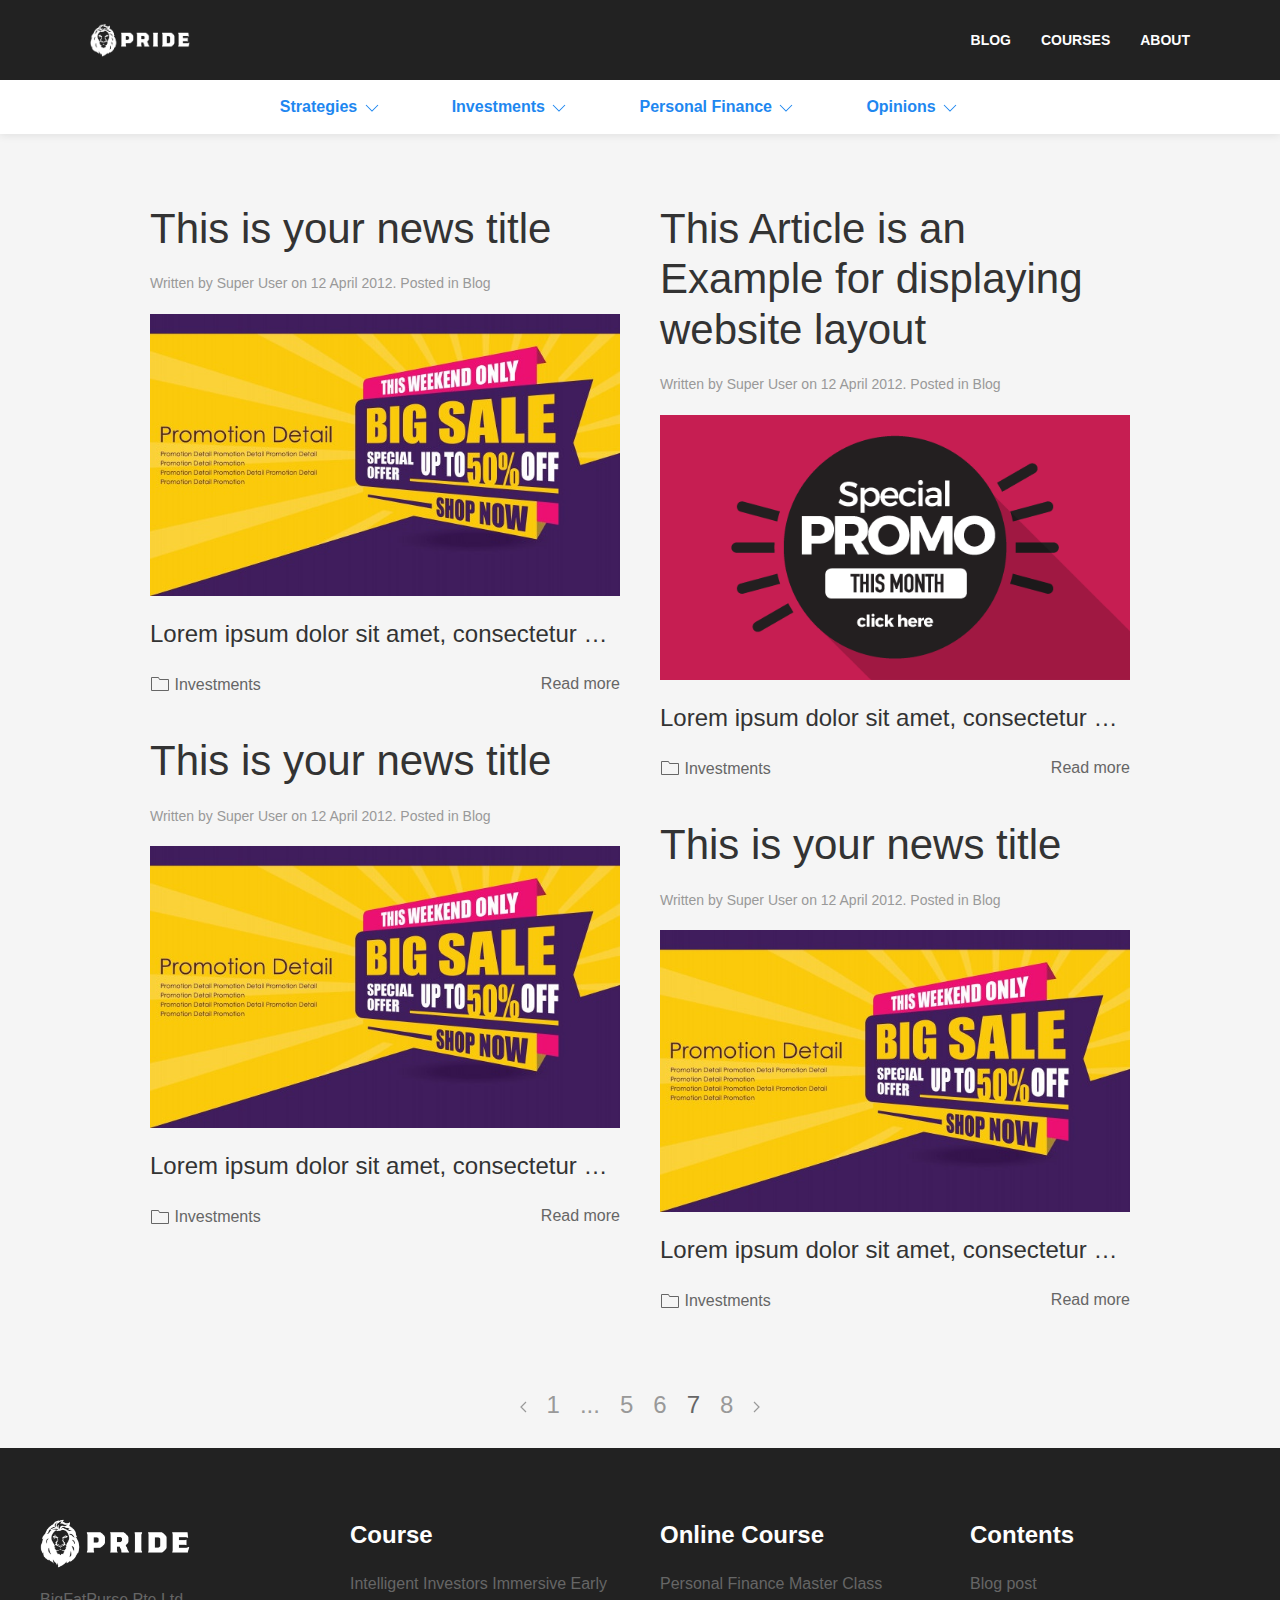
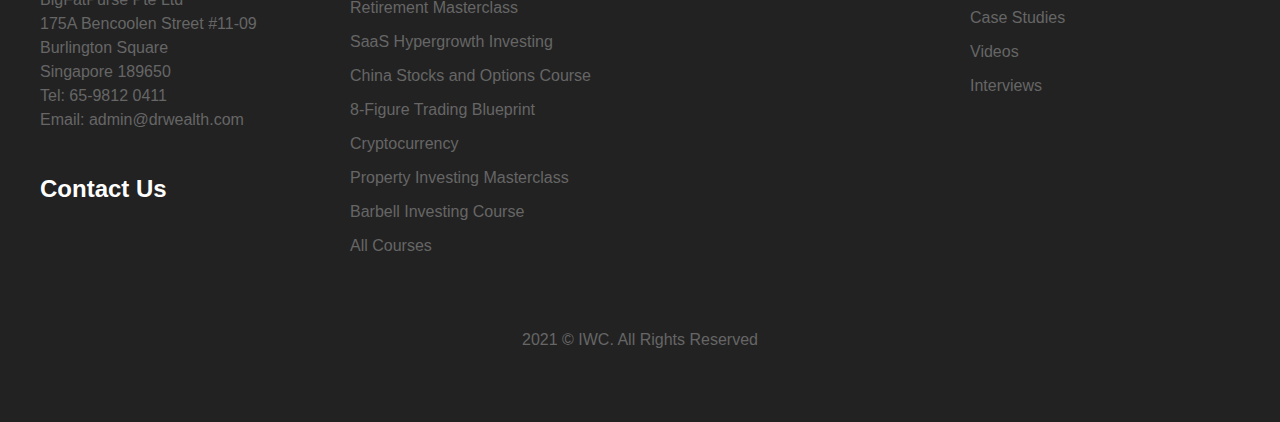
==== blog.html @ b1d2728e "Adding Something New" ====
<!DOCTYPE html>
<html lang="en">
<head>
    <meta charset="UTF-8">
    <meta http-equiv="X-UA-Compatible" content="IE=edge">
    <meta name="viewport" content="width=device-width, initial-scale=1.0">
    <link rel="stylesheet" href="./css/uikit.min.css">
    <link rel="stylesheet" href="./css/custom.css">
    <title>Your Website Name</title>
</head>
<body>
    <nav class="uk-navbar uk-navbar-container" uk-navbar>
        <a href="./index.html" class="uk-navbar-item uk-logo">
            <img src="./img/Pride logos/Pride logo/Copy of Pride_Logo_linear-white.png" width="100" alt="IWC" loading="lazy">
        </a>

        <div class="uk-navbar-right">

            <ul class="uk-navbar-nav uk-visible@m">
                <li>
                    <a href="#">BLOG</a>
                    <div class="uk-navbar-dropdown">
                        <ul class="uk-nav uk-navbar-dropdown-nav">
                            <li><a href="#">Case Studies</a></li>
                            <li><a href="#">Videos</a></li>
                            <li><a href="#">Interviews</a></li>
                        </ul>
                    </div>
                </li>
                
                <li>
                    <a href="#">COURSES</a>
                    <div class="uk-navbar-dropdown">
                        <ul class="uk-nav uk-navbar-dropdown-nav">
                            <li><a href="#">Intelligent Investors Immersive Early Retirement Masterclass</a></li>
                            <li><a href="#">SaaS Hypergrowth Investing</a></li>
                            <li><a href="#">China Stocks and Options Course</a></li>
                            <li><a href="#">8-Figure Trading Blueprint</a></li>
                            <li><a href="#">Cryptocurrency</a></li>
                            <li><a href="#">Property Investing Masterclass</a></li>
                            <li><a href="#">Barbell Investing Course</a></li>
                            <li><a href="#">All Courses</a></li>
                        </ul>
                    </div>
                </li>

                <li>
                    <a href="#">ABOUT</a>
                    <div class="uk-navbar-dropdown">
                        <ul class="uk-nav uk-navbar-dropdown-nav">
                            <li><a href="#">About Us</a></li>
                            <li><a href="#">Ask IWC Facebook</a></li>
                            <li><a href="#">Interviews</a></li>
                        </ul>
                    </div>
                </li>
            </ul>

            <a href="" class="uk-hidden@m">
                <i uk-icon="icon: menu"></i>
            </a>
        </div>
    </nav>

    <div class="uk-card uk-card-default uk-box-shadow-small">
        <div class="uk-padding-small uk-flex uk-flex-center">
            <ul class="uk-flex" style="list-style-type: none; margin: 0">
                <li class="uk-margin-large-right">
                    <a style="text-decoration: none;" class="uk-text-bold">Strategies <i uk-icon="icon: chevron-down"></i></a>
                    <div uk-dropdown="mode: click">
                        <ul class="uk-nav uk-dropdown-nav">
                            <li><a href="#">Item</a></li>
                            <li><a href="#">Item</a></li>
                            <li><a href="#">Item</a></li>
                        </ul>
                    </div>
                </li>
                <li class="uk-margin-large-right">
                    <a style="text-decoration: none;" class="uk-text-bold">Investments <i uk-icon="icon: chevron-down"></i></a>
                </li>
                <li class="uk-margin-large-right">
                    <a style="text-decoration: none;" class="uk-text-bold">Personal Finance <i uk-icon="icon: chevron-down"></i></a>
                </li>
                <li class="uk-margin-large-right">
                    <a style="text-decoration: none;" class="uk-text-bold">Opinions <i uk-icon="icon: chevron-down"></i></a>
                </li>
            </ul>
        </div>
    </div>

    <div class="custom-container uk-margin-large uk-margin-remove-horizontal">
        <div uk-grid="masonry: true">
            <div class="uk-width-1-2@m">
                <article class="uk-article">

                    <h1 class="uk-article-title"><a class="uk-link-reset" href="">This is your news title</a></h1>
                
                    <p class="uk-article-meta">Written by <a href="#">Super User</a> on 12 April 2012. Posted in <a href="#">Blog</a></p>
                
                    <img src="./img/sale-banner-template-design_74379-121.jpg">

                    <p class="uk-text-truncate uk-text-lead">Lorem ipsum dolor sit amet, consectetur adipiscing elit, sed do eiusmod tempor incididunt ut labore et dolore magna aliqua. Ut enim ad minim veniam, quis nostrud exercitation ullamco laboris nisi ut aliquip ex ea commodo consequat. Duis aute irure dolor in reprehenderit in voluptate velit esse cillum dolore eu fugiat nulla pariatur. Excepteur sint occaecat cupidatat non proident, sunt in culpa qui officia deserunt mollit anim id est laborum.</p>
                
                    <div class="uk-grid-small uk-child-width-1-2" uk-grid>
                        <div>
                            <span uk-icon="icon: folder; ratio: 1"></span> <a href="" class="uk-link-text uk-text-middle">Investments</a>
                        </div>
                        <div class="uk-text-right">
                            <a class="uk-link-text" href="#">Read more</a>
                        </div>
                    </div>
                
                </article>
            </div>
            <div class="uk-width-1-2@m">
                <article class="uk-article">

                    <h1 class="uk-article-title"><a class="uk-link-reset" href="">This Article is an Example for displaying website layout</a></h1>
                
                    <p class="uk-article-meta">Written by <a href="#">Super User</a> on 12 April 2012. Posted in <a href="#">Blog</a></p>
                
                    <img src="./img/promo_design.png">

                    <p class="uk-text-truncate uk-text-lead">Lorem ipsum dolor sit amet, consectetur adipiscing elit, sed do eiusmod tempor incididunt ut labore et dolore magna aliqua. Ut enim ad minim veniam, quis nostrud exercitation ullamco laboris nisi ut aliquip ex ea commodo consequat. Duis aute irure dolor in reprehenderit in voluptate velit esse cillum dolore eu fugiat nulla pariatur. Excepteur sint occaecat cupidatat non proident, sunt in culpa qui officia deserunt mollit anim id est laborum.</p>
                
                    <div class="uk-grid-small uk-child-width-1-2" uk-grid>
                        <div>
                            <span uk-icon="icon: folder; ratio: 1"></span> <a href="" class="uk-link-text uk-text-middle">Investments</a>
                        </div>
                        <div class="uk-text-right">
                            <a class="uk-link-text" href="#">Read more</a>
                        </div>
                    </div>
                
                </article>
            </div>
            <div class="uk-width-1-2@m">
                <article class="uk-article">

                    <h1 class="uk-article-title"><a class="uk-link-reset" href="">This is your news title</a></h1>
                
                    <p class="uk-article-meta">Written by <a href="#">Super User</a> on 12 April 2012. Posted in <a href="#">Blog</a></p>
                
                    <img src="./img/sale-banner-template-design_74379-121.jpg">

                    <p class="uk-text-truncate uk-text-lead">Lorem ipsum dolor sit amet, consectetur adipiscing elit, sed do eiusmod tempor incididunt ut labore et dolore magna aliqua. Ut enim ad minim veniam, quis nostrud exercitation ullamco laboris nisi ut aliquip ex ea commodo consequat. Duis aute irure dolor in reprehenderit in voluptate velit esse cillum dolore eu fugiat nulla pariatur. Excepteur sint occaecat cupidatat non proident, sunt in culpa qui officia deserunt mollit anim id est laborum.</p>
                
                    <div class="uk-grid-small uk-child-width-1-2" uk-grid>
                        <div>
                            <span uk-icon="icon: folder; ratio: 1"></span> <a href="" class="uk-link-text uk-text-middle">Investments</a>
                        </div>
                        <div class="uk-text-right">
                            <a class="uk-link-text" href="#">Read more</a>
                        </div>
                    </div>
                
                </article>
            </div>
            <div class="uk-width-1-2@m">
                <article class="uk-article">

                    <h1 class="uk-article-title"><a class="uk-link-reset" href="">This is your news title</a></h1>
                
                    <p class="uk-article-meta">Written by <a href="#">Super User</a> on 12 April 2012. Posted in <a href="#">Blog</a></p>
                
                    <img src="./img/sale-banner-template-design_74379-121.jpg">

                    <p class="uk-text-truncate uk-text-lead">Lorem ipsum dolor sit amet, consectetur adipiscing elit, sed do eiusmod tempor incididunt ut labore et dolore magna aliqua. Ut enim ad minim veniam, quis nostrud exercitation ullamco laboris nisi ut aliquip ex ea commodo consequat. Duis aute irure dolor in reprehenderit in voluptate velit esse cillum dolore eu fugiat nulla pariatur. Excepteur sint occaecat cupidatat non proident, sunt in culpa qui officia deserunt mollit anim id est laborum.</p>
                
                    <div class="uk-grid-small uk-child-width-1-2" uk-grid>
                        <div>
                            <span uk-icon="icon: folder; ratio: 1"></span> <a href="" class="uk-link-text uk-text-middle">Investments</a>
                        </div>
                        <div class="uk-text-right">
                            <a class="uk-link-text" href="#">Read more</a>
                        </div>
                    </div>
                
                </article>
            </div>
        </div>
    </div>

    <div>
        <ul class="uk-pagination uk-flex-center uk-text-large" uk-margin>
            <li><a href="#"><span uk-pagination-previous></span></a></li>
            <li><a href="#">1</a></li>
            <li class="uk-disabled"><span>...</span></li>
            <li><a href="#">5</a></li>
            <li><a href="#">6</a></li>
            <li class="uk-active"><span>7</span></li>
            <li><a href="#">8</a></li>
            <li><a href="#"><span uk-pagination-next></span></a></li>
        </ul>
    </div>

    <div id="footer">
		<div class="uk-container">
			<div class="uk-margin-large-top uk-margin-large-bottom uk-text-center uk-text-left@m" uk-grid>
				<div class="uk-width-1-4@m" id="copy-container">
					<img src="./img/Pride logos/Pride logo/Copy of Pride_Logo_linear-white.png" width="150" alt="">
                    <p>BigFatPurse Pte Ltd <br>
                    175A Bencoolen Street #11-09 <br>
                    Burlington Square <br>
                    Singapore 189650 <br>
                    Tel: 65-9812 0411 <br>
                    Email: admin@drwealth.com</p>

                    <h3 class="uk-text-bolder footer-header">Contact Us</h3>
				</div>
				<div class="uk-width-1-4@m">
					<h3 class="uk-text-bolder footer-header">Course</h3>
					<ul class="uk-list uk-link-text">
                        <li class="footer-link"><a>Intelligent Investors Immersive Early Retirement Masterclass</a></li>
                        <li class="footer-link"><a>SaaS Hypergrowth Investing</a></li>
                        <li class="footer-link"><a>China Stocks and Options Course</a></li>
                        <li class="footer-link"><a>8-Figure Trading Blueprint</a></li>
                        <li class="footer-link"><a>Cryptocurrency</a></li>
                        <li class="footer-link"><a>Property Investing Masterclass</a></li>
                        <li class="footer-link"><a>Barbell Investing Course</a></li>
                        <li class="footer-link"><a>All Courses</a></li>
					</ul>
				</div>
				<div class="uk-width-1-4@m">
					<h3 class="uk-text-bolder footer-header">Online Course</h3>
					<ul class="uk-list uk-link-text">
						<li class="footer-link"><a href="">Personal Finance Master Class</a></li>
					</ul>
				</div>

                <div class="uk-width-1-4@m">
                    <h3 class="uk-text-bolder footer-header">Contents</h3>
					<ul class="uk-list uk-link-text">
                        <li xlass="footer-link"><a>Blog post</a></li>
                        <li xlass="footer-link"><a>Case Studies</a></li>
                        <li xlass="footer-link"><a>Videos</a></li>
                        <li xlass="footer-link"><a>Interviews</a></li>
					</ul>
                </div>
			</div>

            <div class="uk-text-center uk-margin-large-bottom">
                <span id="copyright">2021 &copy; IWC. All Rights Reserved</span>
            </div>

		</div>
	</div>
    
    <script src="./js/jquery.min.js"></script>
    <script src="./js/uikit.min.js"></script>
    <script src="./js/uikit-icons.min.js"></script>
</body>
</html>
---- css/custom.css ----
@font-face {
	font-family: "Nunito";
	src: url('../fonts/Nunito/Nunito-Regular.ttf');
}

html, body {
	background-color: #f5f5f5;
}

nav.uk-navbar {
	background-color: #222 !important;
	padding-left: 75px;
	padding-right: 75px;
	z-index: 999;
}

nav.uk-navbar.uk-position-top.uk-position-absolute {
	background: rgba(0,0,0,0.3) !important;
	padding-left: 75px;
	padding-right: 75px;
	z-index: 999;
}

/* .uk-article > p {
	color: #fefefe !important;
	font-weight: 500;
} */

.writer-img {
	margin-top: -50px;
}

.writer-img > .uk-card {
	width: 100px;
	height: 100px;
}

.writer-img > .uk-card > div {
	padding: 5px;
}

.custom-container {
	padding-right: 150px !important;
	padding-left: 150px !important;
}

.custom-article-container {
	padding-right: 250px !important;
	padding-left: 250px !important;
}

.custom-article-header-container {
	padding-right: 150px !important;
	padding-left: 150px !important;
}

.uk-overlay {
	padding: 30px 30px;
}

.header-container {
	padding-right: 350px !important;
	padding-left: 350px !important;
	padding-top: 25px;
	padding-bottom: 0px;
}

@media only screen and (max-width: 640px) {

	nav.uk-navbar {
		padding-left: 0px;
		padding-right: 0px;
		z-index: 999;
	}

	nav.uk-navbar.uk-position-top.uk-position-absolute {
		background: rgba(0,0,0,0.3) !important;
		padding-left: 0px;
		padding-right: 15px;
		z-index: 999;
	}

	.header-text {
		font-size: 20px !important;
	}

	.custom-container {
		padding-right: 20px !important;
		padding-left: 20px !important;
	}
	
	.custom-article-container {
		padding-right: 10px !important;
		padding-left: 10px !important;
	}
	
	.custom-article-header-container {
		padding-right: 0px !important;
		padding-left: 0px !important;
	}
	
	.header-container {
		padding-right: 5px !important;
		padding-left: 5px !important;
		padding-top: 75px;
		padding-bottom: 50px;
	}
	
	.uk-overlay {
		padding: 15px 30px;
	}
}

.uk-navbar-nav>li>a {
	/* background-color: #2f8be1; */
	color: #fefefe !important;
	/* padding: 7px 10px; */
	font-weight: bold;
}

.heading-1 {
	background: linear-gradient(rgba(0,0,0,0.6), rgba(0,0,0,0.6)), url('../img/bg-new.jpg');
	background-repeat: no-repeat;
	background-size: cover;
	background-position: center;
}

.nunito-font {
	font-family: "Nunito", sans-serif !important;
}

h1.heading-title {
	color: #fefefe !important;
}

.header-text {
	color: #fefefe !important;
	font-size: 20px;
}

.explore {
	color: #444;
}

.heading-3 {
	background-color: #666;
}

.heading-3 > div > h2 {
	color: #fefefe !important;
}

.navbar-mobile {
	color:#f0d875;
}

/* .uk-button-primary {
	background-color: #FFA900;
} */

#footer {
	background-color: #222;
	font-weight: 500;
}

.footer-header {
	color: #fefefe;
}

.uk-button {
	border-radius: 10px !important;
	font-weight: 500;
}

.uk-navbar-dropdown {
	background: rgba(0,0,0,0.5) !important;
}

.uk-navbar-dropdown > ul > li > a {
	font-weight: 500 !important;
	color: #fefefe !important;
}

.uk-navbar-dropdown > ul > li > a:hover {
	font-weight: 500 !important;
	color: #f0d875 !important;
}

.quotes-item {
	font-weight: 500;
	color: #444;
}

.in-depth-invest > div > div.uk-card {
	border-radius: 10px;
	box-shadow: none;
}

.another-section {
	background-color: #f1f1f1;
}
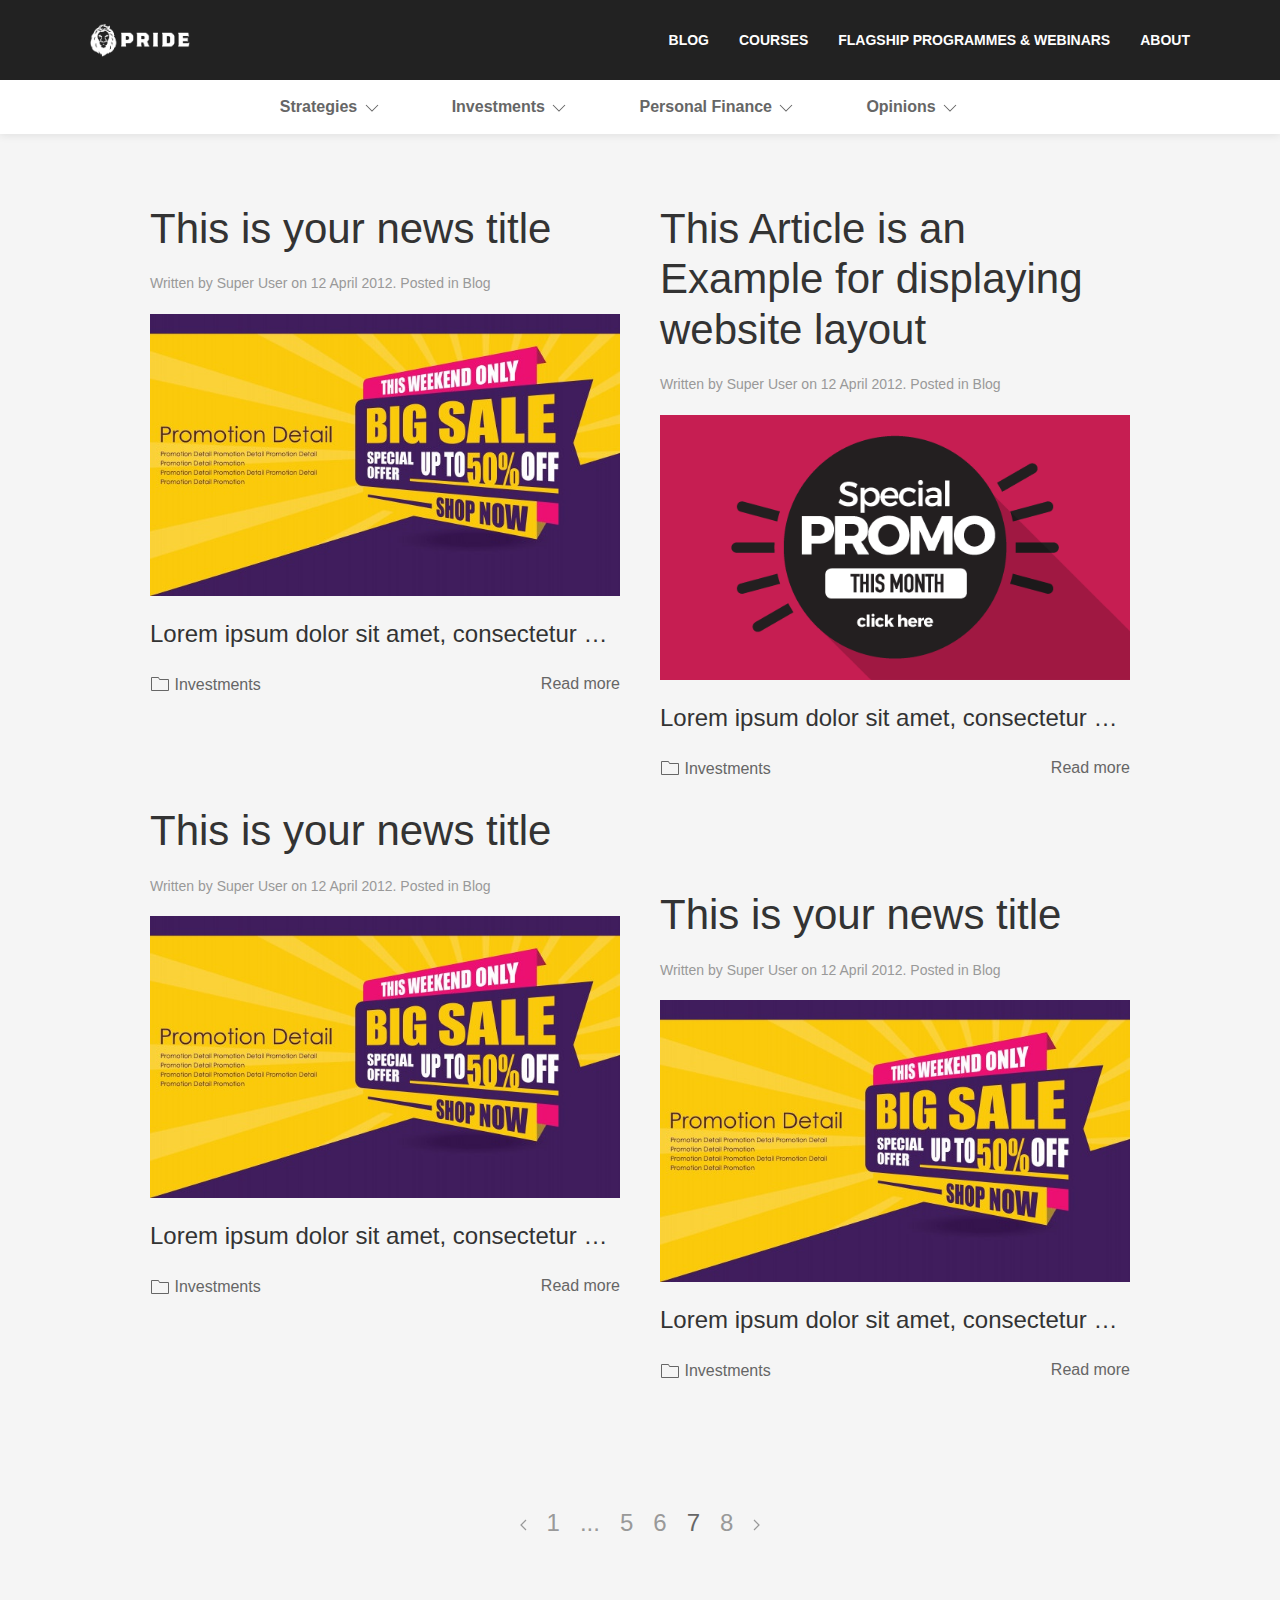
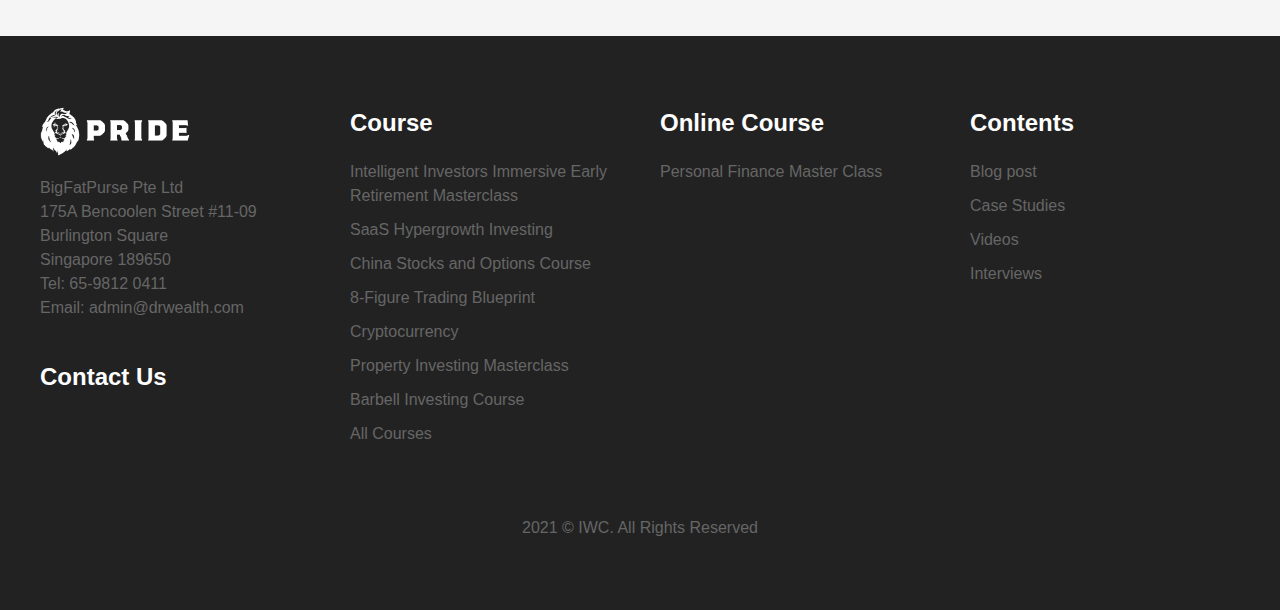
==== commit d2066721: "After lot of Revisi" ====
--- a/blog.html
+++ b/blog.html
@@ -18,28 +18,36 @@
 
             <ul class="uk-navbar-nav uk-visible@m">
                 <li>
-                    <a href="#">BLOG</a>
+                    <a href="./blog.html">BLOG</a>
                     <div class="uk-navbar-dropdown">
                         <ul class="uk-nav uk-navbar-dropdown-nav">
-                            <li><a href="#">Case Studies</a></li>
-                            <li><a href="#">Videos</a></li>
-                            <li><a href="#">Interviews</a></li>
+                            <li><a href="./case-studies.html">Case Studies</a></li>
+                            <li><a href="./videos.html">Videos</a></li>
+                            <li><a href="./interviews.html">Interviews</a></li>
                         </ul>
                     </div>
                 </li>
                 
                 <li>
-                    <a href="#">COURSES</a>
+                    <a href="./course.html">COURSES</a>
                     <div class="uk-navbar-dropdown">
                         <ul class="uk-nav uk-navbar-dropdown-nav">
-                            <li><a href="#">Intelligent Investors Immersive Early Retirement Masterclass</a></li>
-                            <li><a href="#">SaaS Hypergrowth Investing</a></li>
-                            <li><a href="#">China Stocks and Options Course</a></li>
-                            <li><a href="#">8-Figure Trading Blueprint</a></li>
-                            <li><a href="#">Cryptocurrency</a></li>
-                            <li><a href="#">Property Investing Masterclass</a></li>
-                            <li><a href="#">Barbell Investing Course</a></li>
-                            <li><a href="#">All Courses</a></li>
+                            <li><a href="#">E - Course 1</a></li>
+                            <li><a href="#">E - Course 2</a></li>
+                            <li><a href="#">E - Course 3</a></li>
+                            <li><a href="#">E - Course 4</a></li>
+                        </ul>
+                    </div>
+                </li>
+
+                <li>
+                    <a href="./webinar.html">Flagship Programmes & Webinars</a>
+                    <div class="uk-navbar-dropdown">
+                        <ul class="uk-nav uk-navbar-dropdown-nav">
+                            <li><a href="#">Webinar 1</a></li>
+                            <li><a href="#">Webinar 2</a></li>
+                            <li><a href="#">Webinar 3</a></li>
+                            <li><a href="#">Webinar 4</a></li>
                         </ul>
                     </div>
                 </li>
@@ -56,15 +64,58 @@
                 </li>
             </ul>
 
-            <a href="" class="uk-hidden@m">
-                <i uk-icon="icon: menu"></i>
+            <a href="#offcanvas-usage" class="uk-hidden@m navbar-mobile" uk-toggle>
+                <i uk-icon="icon: menu; ratio: 1.5"></i>
             </a>
+
+            <div id="offcanvas-usage" uk-offcanvas="overlay: true; flip: true">
+                <div class="uk-offcanvas-bar uk-flex uk-flex-column">
+                    <img class="uk-padding" src="./img/Pride logos/Pride logo/Copy of Pride_Logo_transparent-white.png" alt="">
+                    <ul class="uk-nav-default uk-nav-parent-icon" uk-nav>
+                        <li class="uk-nav-header">Main Menu</li>
+                        <li class="uk-parent">
+                            <a href="#">Blog</a>
+                            <ul class="uk-nav-sub">
+                                <li><a href="#">Case Studies</a></li>
+                                <li><a href="#">Videos</a></li>
+                                <li><a href="#">Interviews</a></li>
+                            </ul>
+                        </li>
+                        <li class="uk-parent">
+                            <a href="#">Courses</a>
+                            <ul class="uk-nav-sub">
+                                <li><a href="#">E - Course 1</a></li>
+                                <li><a href="#">E - Course 2</a></li>
+                                <li><a href="#">E - Course 3</a></li>
+                                <li><a href="#">E - Course 4</a></li>
+                            </ul>
+                        </li>
+                        <li class="uk-parent">
+                            <a href="">Flagship Programmes & Webinars</a>
+                            <ul>
+                                <li><a href="">Webinar 1</a></li>
+                                <li><a href="">Webinar 2</a></li>
+                                <li><a href="">Webinar 3</a></li>
+                            </ul>
+                        </li>
+                        <li class="uk-parent">
+                            <a href="#">About</a>
+                            <ul class="uk-nav-sub">
+                                <li><a href="#">About Us</a></li>
+                                <li><a href="#">Ask IWC Facebook</a></li>
+                                <li><a href="#">Interviews</a></li>
+                            </ul>
+                        </li>
+                    </ul>
+
+                </div>
+            </div>
         </div>
     </nav>
 
     <div class="uk-card uk-card-default uk-box-shadow-small">
-        <div class="uk-padding-small uk-flex uk-flex-center">
-            <ul class="uk-flex" style="list-style-type: none; margin: 0">
+        <div class="uk-padding-small uk-flex uk-flex-center uk-visible@m">
+            <ul class="uk-flex nav-bottom" style="list-style-type: none; margin: 0">
                 <li class="uk-margin-large-right">
                     <a style="text-decoration: none;" class="uk-text-bold">Strategies <i uk-icon="icon: chevron-down"></i></a>
                     <div uk-dropdown="mode: click">
@@ -85,12 +136,30 @@
                     <a style="text-decoration: none;" class="uk-text-bold">Opinions <i uk-icon="icon: chevron-down"></i></a>
                 </li>
             </ul>
+
+        </div>
+        <div class="uk-padding-small uk-hidden@m">
+            <ul class="uk-nav-default uk-nav-center" uk-nav>
+                <li class="uk-parent">
+                    <a href="#" class="uk-text-bold">MENU</a>
+                    <ul class="uk-nav-sub">
+                        <li><a href="#">Sub item</a></li>
+                        <li>
+                            <a href="#">Sub item</a>
+                            <ul>
+                                <li><a href="#">Sub item</a></li>
+                                <li><a href="#">Sub item</a></li>
+                            </ul>
+                        </li>
+                    </ul>
+                </li>
+            </ul>
         </div>
     </div>
 
-    <div class="custom-container uk-margin-large uk-margin-remove-horizontal">
+    <div class="custom-container uk-margin-large-top uk-margin-large-bottom">
         <div uk-grid="masonry: true">
-            <div class="uk-width-1-2@m">
+            <div class="uk-width-1-2@m uk-margin-large-bottom">
                 <article class="uk-article">
 
                     <h1 class="uk-article-title"><a class="uk-link-reset" href="">This is your news title</a></h1>
@@ -112,7 +181,7 @@
                 
                 </article>
             </div>
-            <div class="uk-width-1-2@m">
+            <div class="uk-width-1-2@m uk-margin-large-bottom">
                 <article class="uk-article">
 
                     <h1 class="uk-article-title"><a class="uk-link-reset" href="">This Article is an Example for displaying website layout</a></h1>
@@ -134,7 +203,7 @@
                 
                 </article>
             </div>
-            <div class="uk-width-1-2@m">
+            <div class="uk-width-1-2@m uk-margin-large-bottom">
                 <article class="uk-article">
 
                     <h1 class="uk-article-title"><a class="uk-link-reset" href="">This is your news title</a></h1>
@@ -156,7 +225,7 @@
                 
                 </article>
             </div>
-            <div class="uk-width-1-2@m">
+            <div class="uk-width-1-2@m uk-margin-large-bottom">
                 <article class="uk-article">
 
                     <h1 class="uk-article-title"><a class="uk-link-reset" href="">This is your news title</a></h1>
@@ -179,20 +248,24 @@
                 </article>
             </div>
         </div>
+
     </div>
-
-    <div>
-        <ul class="uk-pagination uk-flex-center uk-text-large" uk-margin>
-            <li><a href="#"><span uk-pagination-previous></span></a></li>
-            <li><a href="#">1</a></li>
-            <li class="uk-disabled"><span>...</span></li>
-            <li><a href="#">5</a></li>
-            <li><a href="#">6</a></li>
-            <li class="uk-active"><span>7</span></li>
-            <li><a href="#">8</a></li>
-            <li><a href="#"><span uk-pagination-next></span></a></li>
-        </ul>
+    <br><br>
+    <div class="uk-margin-large-bottom uk-margin-large-top uk-container">
+        <aside>
+            <ul class="uk-pagination uk-flex-center uk-text-large" uk-margin>
+                <li><a href="#"><span uk-pagination-previous></span></a></li>
+                <li><a href="#">1</a></li>
+                <li class="uk-disabled"><span>...</span></li>
+                <li><a href="#">5</a></li>
+                <li><a href="#">6</a></li>
+                <li class="uk-active"><span>7</span></li>
+                <li><a href="#">8</a></li>
+                <li><a href="#"><span uk-pagination-next></span></a></li>
+            </ul>
+        </aside>
     </div>
+
 
     <div id="footer">
 		<div class="uk-container">
--- a/css/custom.css
+++ b/css/custom.css
@@ -21,10 +21,10 @@
 	z-index: 999;
 }
 
-/* .uk-article > p {
-	color: #fefefe !important;
-	font-weight: 500;
-} */
+.uk-article > p.nunito-font {
+	color: #fefefe;
+	font-weight: 500;
+}
 
 .writer-img {
 	margin-top: -50px;
@@ -133,6 +133,32 @@
 	color: #fefefe !important;
 }
 
+.nav-bottom > li > a {
+	color: #666 !important;
+}
+
+.card-investment {
+	border-radius: 35px;
+	border-right: 5px solid #999;
+	border-left: 5px solid #999;
+}
+
+.course-header {
+	background-color: #1d214f;
+}
+
+.course-list-detail {
+	font-size: 20px !important;
+}
+
+.text-white {
+	color: white !important;
+}
+
+.course-desc {
+	font-weight: 500;
+}
+
 .header-text {
 	color: #fefefe !important;
 	font-size: 20px;
@@ -143,15 +169,28 @@
 }
 
 .heading-3 {
-	background-color: #666;
+	background: linear-gradient(rgba(0,0,0,0.8), rgba(0,0,0,0.8)), url('../img/bitmap.png');
+	background-position: center;
+	background-repeat: no-repeat;
+	background-size: cover;
 }
 
 .heading-3 > div > h2 {
 	color: #fefefe !important;
 }
 
+.about-team {
+	width: 200px !important;
+}
+
+.article-details {
+	color: #fefefe;
+	background-color: rgba(0,0,0,0.3);
+}
+
 .navbar-mobile {
-	color:#f0d875;
+	color:#fefefe;
+	margin-right: 10px;
 }
 
 /* .uk-button-primary {
@@ -173,7 +212,7 @@
 }
 
 .uk-navbar-dropdown {
-	background: rgba(0,0,0,0.5) !important;
+	background: rgba(0,0,0,0.8) !important;
 }
 
 .uk-navbar-dropdown > ul > li > a {
